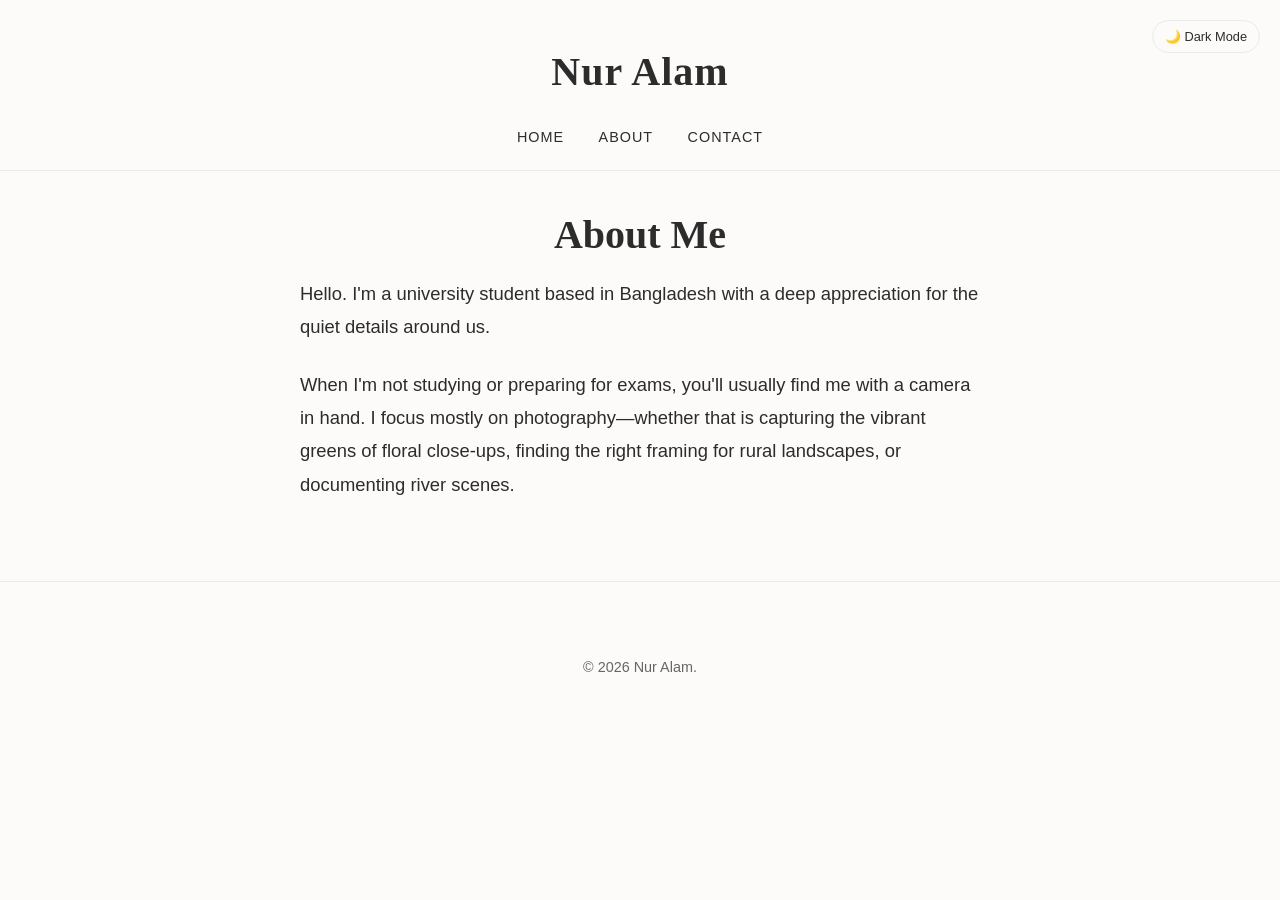
==== about.html @ 01875723 "Initial commit" ====
<!DOCTYPE html>
<html lang="en">
<head>
    <meta charset="UTF-8">
    <meta name="viewport" content="width=device-width, initial-scale=1.0">
    <title>About | Nur Alam</title>
    <link href="https://fonts.googleapis.com/css2?family=Playfair+Display:ital,wght@0,400;0,700;1,400&family=Source+Sans+Pro:wght@300;400;600&display=swap" rel="stylesheet">
    <link rel="stylesheet" href="style.css">
</head>
<body>

    <header>
        <div class="container">
            <button id="theme-toggle">🌙 Dark Mode</button>
            <a href="index.html" class="logo">Nur Alam</a>
            <nav>
                <a href="index.html">Home</a>
                <a href="about.html">About</a>
                <a href="contact.html">Contact</a>
            </nav>
        </div>
    </header>

    <main class="article-wrapper" style="text-align: center;">
        <h1 class="article-title">About Me</h1>
        <div class="article-body" style="text-align: left;">
            <p>Hello. I'm a university student based in Bangladesh with a deep appreciation for the quiet details around us.</p>
            <p>When I'm not studying or preparing for exams, you'll usually find me with a camera in hand. I focus mostly on photography—whether that is capturing the vibrant greens of floral close-ups, finding the right framing for rural landscapes, or documenting river scenes.</p>
        </div>
    </main>

    <footer><div class="container"><p>&copy; 2026 Nur Alam.</p></div></footer>

    <script>
        const btn = document.getElementById('theme-toggle');
        if(localStorage.getItem('theme') === 'dark') { document.documentElement.setAttribute('data-theme', 'dark'); btn.textContent = '☀️ Light Mode'; }
        btn.addEventListener('click', () => {
            if(document.documentElement.getAttribute('data-theme') === 'dark') { document.documentElement.removeAttribute('data-theme'); localStorage.setItem('theme', 'light'); btn.textContent = '🌙 Dark Mode'; } 
            else { document.documentElement.setAttribute('data-theme', 'dark'); localStorage.setItem('theme', 'dark'); btn.textContent = '☀️ Light Mode'; }
        });
    </script>
</body>
</html>
---- style.css ----
/* --- THEME VARIABLES (Light & Dark Mode) --- */
:root {
    --bg-color: #fcfbf9;
    --text-main: #2c2c2c;
    --text-muted: #666666;
    --accent: #d4af37;
    --border-color: #eaeaea;
    --card-bg: #ffffff;
}

[data-theme="dark"] {
    --bg-color: #121212;
    --text-main: #e0e0e0;
    --text-muted: #a0a0a0;
    --accent: #f2c94c;
    --border-color: #333333;
    --card-bg: #1e1e1e;
}

/* --- BASE STYLES & FONTS --- */
body {
    font-family: 'Hind Siliguri', 'Noto Naskh Arabic', sans-serif;
    background-color: var(--bg-color);
    color: var(--text-main);
    line-height: 1.6;
    margin: 0;
    padding: 0;
    transition: background-color 0.3s, color 0.3s;
}

h1, h2, h3, .logo { 
    font-family: 'Noto Serif Bengali', 'Noto Naskh Arabic', serif; 
    font-weight: 700; 
    margin: 0; 
}

a { text-decoration: none; color: var(--text-main); transition: color 0.3s ease; }
a:hover { color: var(--accent); }
.container { max-width: 1000px; margin: 0 auto; padding: 0 20px; }

/* --- HEADER & NAVIGATION --- */
header { padding: 40px 0 20px 0; text-align: center; border-bottom: 1px solid var(--border-color); position: relative; }
.logo { font-size: 2.5rem; letter-spacing: 1px; }
nav { margin-top: 20px; }
nav a { margin: 0 15px; font-size: 0.9rem; text-transform: uppercase; letter-spacing: 1px; }

.header-date {
    position: absolute; top: 28px; left: 20px;
    font-size: 0.85rem; color: var(--text-muted);
    text-transform: uppercase; letter-spacing: 1px;
    font-family: 'Hind Siliguri', sans-serif;
}

#theme-toggle {
    position: absolute; top: 20px; right: 20px;
    background: none; border: 1px solid var(--border-color); color: var(--text-main);
    padding: 8px 12px; border-radius: 20px; cursor: pointer; font-size: 0.8rem;
    font-family: 'Hind Siliguri', sans-serif;
}
#theme-toggle:hover { border-color: var(--accent); color: var(--accent); }

/* --- HOME PAGE SECTIONS --- */
.hero { text-align: center; padding: 60px 0; }
.hero h2 { font-size: 2rem; margin-bottom: 15px; }
.hero p { color: var(--text-muted); font-size: 1.2rem; max-width: 600px; margin: 0 auto; }
.section-title { font-size: 1.8rem; margin: 60px 0 30px 0; padding-bottom: 10px; border-bottom: 1px solid var(--border-color); }

/* --- GRIDS --- */
.blog-grid { display: grid; grid-template-columns: repeat(auto-fit, minmax(400px, 1fr)); gap: 40px; }
/* Changed to auto-fill to prevent single cards from stretching */
.more-stories-grid { display: grid; grid-template-columns: repeat(auto-fill, minmax(220px, 1fr)); gap: 25px; padding-bottom: 20px; }

/* --- CARD DESIGNS --- */
.post-card { background: var(--card-bg); border: 1px solid var(--border-color); border-radius: 4px; overflow: hidden; transition: transform 0.3s ease; display: flex; flex-direction: column; }
.post-card:hover { transform: translateY(-5px); }
.post-image { width: 100%; height: 250px; object-fit: cover; }
.small-post-image { width: 100%; height: 160px; object-fit: cover; }

.post-content { padding: 25px; flex-grow: 1; display: flex; flex-direction: column; }
.post-meta { font-size: 0.8rem; color: var(--text-muted); text-transform: uppercase; margin-bottom: 10px; display: block; }
.post-title { font-size: 1.4rem; margin-bottom: 15px; line-height: 1.3; }
.post-excerpt { color: var(--text-muted); font-size: 0.95rem; margin-bottom: 20px; flex-grow: 1; }
.read-more { font-family: 'Noto Serif Bengali', 'Noto Naskh Arabic', serif; font-style: italic; color: var(--accent); font-weight: 700; margin-top: auto; }

.more-stories-grid .post-content { padding: 18px; }
.more-stories-grid .post-title { font-size: 1.15rem; margin-bottom: 10px; }
.more-stories-grid .post-excerpt { font-size: 0.85rem; margin-bottom: 15px; }

/* --- MORE ARTICLES BUTTON --- */
.more-articles-container { text-align: right; padding-bottom: 60px; }
.btn-more { display: inline-block; padding: 10px 24px; background: var(--card-bg); border: 1px solid var(--border-color); color: var(--text-main); font-family: 'Noto Serif Bengali', 'Noto Naskh Arabic', serif; font-weight: 700; border-radius: 4px; transition: all 0.3s ease; }
.btn-more:hover { background: var(--accent); color: #fff; border-color: var(--accent); }

/* --- ARTICLE PAGE --- */
.article-wrapper { max-width: 680px; margin: 40px auto 80px auto; padding: 0 20px; }
.article-header { text-align: center; margin-bottom: 40px; }
.article-title { font-size: 2.5rem; line-height: 1.2; margin-bottom: 15px; }
.article-body { font-size: 1.15rem; line-height: 1.8; color: var(--text-main); }
.article-body p { margin-bottom: 25px; }
.drop-cap::first-letter { font-family: 'Noto Serif Bengali', 'Noto Naskh Arabic', serif; float: left; font-size: 4rem; line-height: 0.8; padding-right: 10px; padding-top: 4px; color: var(--accent); }
.article-body img { width: 100%; border-radius: 4px; margin: 30px 0 10px 0; }
.image-caption { text-align: center; font-size: 0.9rem; color: var(--text-muted); font-style: italic; margin-bottom: 30px; }

/* --- FOOTER & NEWSLETTER --- */
footer { text-align: center; padding: 60px 0 40px 0; border-top: 1px solid var(--border-color); color: var(--text-muted); font-size: 0.9rem; }
.newsletter { max-width: 400px; margin: 0 auto 30px auto; }
.newsletter-title { font-family: 'Noto Serif Bengali', 'Noto Naskh Arabic', serif; font-size: 1.4rem; color: var(--text-main); margin-bottom: 15px; }
.newsletter-form { display: flex; }
.newsletter-form input { flex-grow: 1; padding: 12px; border: 1px solid var(--border-color); border-right: none; border-radius: 4px 0 0 4px; background: var(--card-bg); color: var(--text-main); font-family: inherit; }
.newsletter-form button { padding: 12px 20px; background: var(--text-main); color: var(--bg-color); border: none; border-radius: 0 4px 4px 0; cursor: pointer; font-weight: 600; transition: background 0.3s; font-family: 'Hind Siliguri', sans-serif;}
.newsletter-form button:hover { background: var(--accent); color: #fff; }
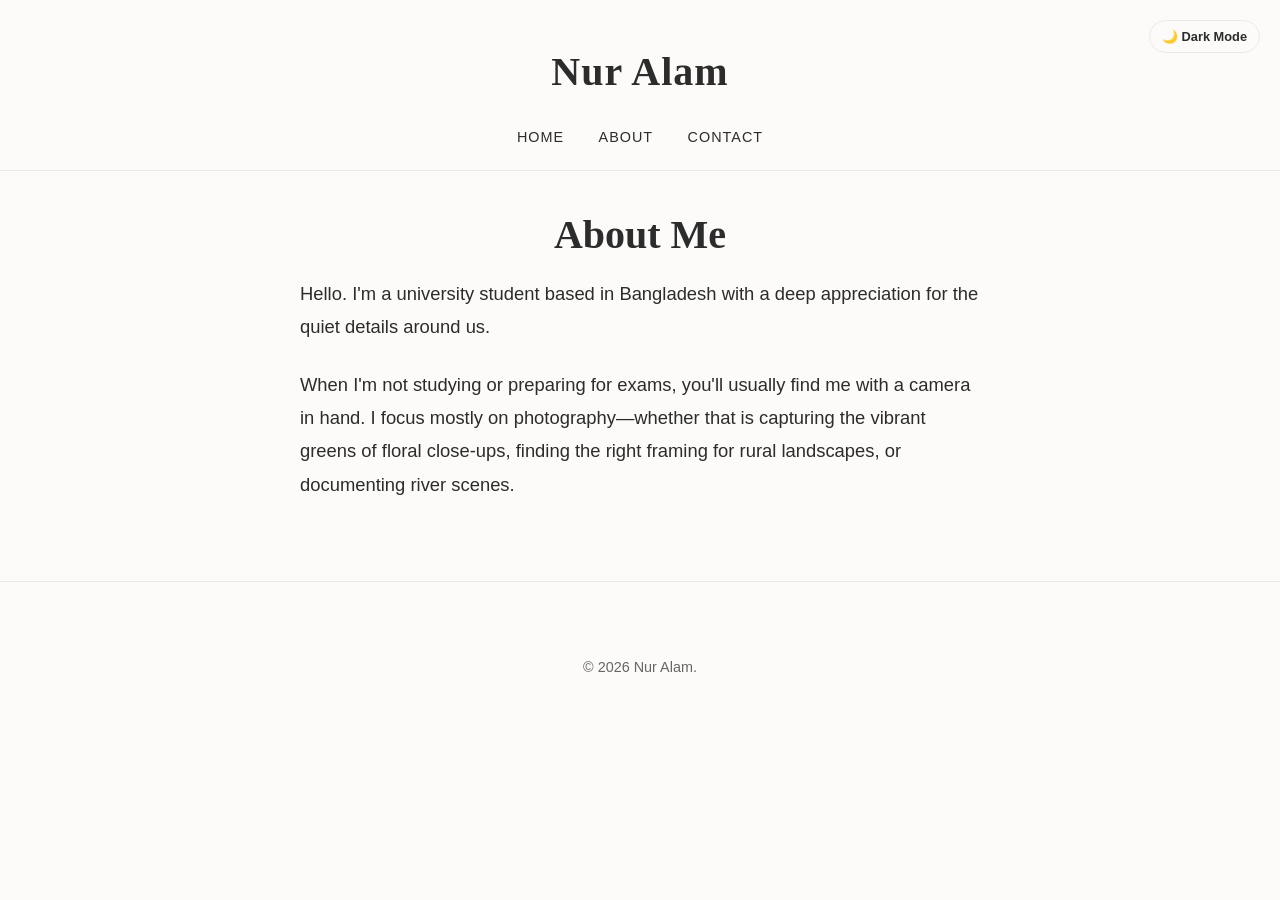
==== commit f71f1248: "Added mobile icon to index" ====
--- a/about.html
+++ b/about.html
@@ -11,7 +11,7 @@
 
     <header>
         <div class="container">
-            <button id="theme-toggle">🌙 Dark Mode</button>
+            <button id="theme-toggle">🌙 <span class="hide-mobile">Dark Mode</span></button>
             <a href="index.html" class="logo">Nur Alam</a>
             <nav>
                 <a href="index.html">Home</a>
@@ -33,10 +33,21 @@
 
     <script>
         const btn = document.getElementById('theme-toggle');
-        if(localStorage.getItem('theme') === 'dark') { document.documentElement.setAttribute('data-theme', 'dark'); btn.textContent = '☀️ Light Mode'; }
+        if(localStorage.getItem('theme') === 'dark') { 
+            document.documentElement.setAttribute('data-theme', 'dark'); 
+            btn.innerHTML = '☀️ <span class="hide-mobile">Light Mode</span>'; 
+        }
         btn.addEventListener('click', () => {
-            if(document.documentElement.getAttribute('data-theme') === 'dark') { document.documentElement.removeAttribute('data-theme'); localStorage.setItem('theme', 'light'); btn.textContent = '🌙 Dark Mode'; } 
-            else { document.documentElement.setAttribute('data-theme', 'dark'); localStorage.setItem('theme', 'dark'); btn.textContent = '☀️ Light Mode'; }
+            if(document.documentElement.getAttribute('data-theme') === 'dark') { 
+                document.documentElement.removeAttribute('data-theme'); 
+                localStorage.setItem('theme', 'light'); 
+                btn.innerHTML = '🌙 <span class="hide-mobile">Dark Mode</span>'; 
+            } 
+            else { 
+                document.documentElement.setAttribute('data-theme', 'dark'); 
+                localStorage.setItem('theme', 'dark'); 
+                btn.innerHTML = '☀️ <span class="hide-mobile">Light Mode</span>'; 
+            }
         });
     </script>
 </body>
--- a/style.css
+++ b/style.css
@@ -108,4 +108,82 @@
 .newsletter-form { display: flex; }
 .newsletter-form input { flex-grow: 1; padding: 12px; border: 1px solid var(--border-color); border-right: none; border-radius: 4px 0 0 4px; background: var(--card-bg); color: var(--text-main); font-family: inherit; }
 .newsletter-form button { padding: 12px 20px; background: var(--text-main); color: var(--bg-color); border: none; border-radius: 0 4px 4px 0; cursor: pointer; font-weight: 600; transition: background 0.3s; font-family: 'Hind Siliguri', sans-serif;}
-.newsletter-form button:hover { background: var(--accent); color: #fff; }+.newsletter-form button:hover { background: var(--accent); color: #fff; }
+
+/* --- RESPONSIVE DESIGN (FOR PHONES) --- */
+@media screen and (max-width: 600px) {
+    /* Stack the main grid so articles aren't side-by-side */
+    .blog-grid, .more-stories-grid {
+        grid-template-columns: 1fr;
+    }
+
+    /* Shrink the font sizes so they don't break the layout */
+    h1 { font-size: 1.8rem; }
+    .hero h2 { font-size: 1.5rem; }
+    .post-title { font-size: 1.2rem; }
+    
+    /* Make headers more compact for small screens */
+    header { padding: 20px 0; }
+    .logo { font-size: 1.8rem; }
+    nav a { margin: 0 5px; font-size: 0.8rem; }
+    
+    /* Hide the date on phones to save space if it looks cluttered */
+    .header-date { display: none; }
+
+    /* Hide the theme text and make the button a circle */
+    .hide-mobile { display: none; }
+    
+    #theme-toggle {
+        width: 38px;
+        height: 38px;
+        padding: 0;
+        display: flex;
+        align-items: center;
+        justify-content: center;
+        border-radius: 50%;
+    }
+}
+
+/* --- CONTACT FORM STYLING --- */
+form {
+    max-width: 600px; /* Keeps the form from stretching too wide */
+    margin: 20px 0;   
+    display: flex;
+    flex-direction: column; /* Stacks the boxes vertically */
+    gap: 15px; /* Adds space between each box */
+}
+
+input[type="text"], 
+input[type="email"], 
+textarea {
+    width: 100%;
+    padding: 12px;
+    border: 1px solid #ccc;
+    border-radius: 5px; /* Slightly rounds the corners */
+    font-family: inherit;
+    font-size: 1rem;
+    box-sizing: border-box;
+}
+
+textarea {
+    min-height: 150px; /* Makes the message box taller */
+    resize: vertical;
+}
+
+button, 
+input[type="submit"] {
+    padding: 12px 24px;
+    background-color: #333;
+    color: #fff;
+    border: none;
+    border-radius: 5px;
+    cursor: pointer;
+    font-size: 1rem;
+    font-weight: bold;
+    align-self: center; /* Keeps the button from stretching across the whole screen */
+}
+
+button:hover, 
+input[type="submit"]:hover {
+    background-color: #555; /* Changes color slightly when you hover over it */
+}
